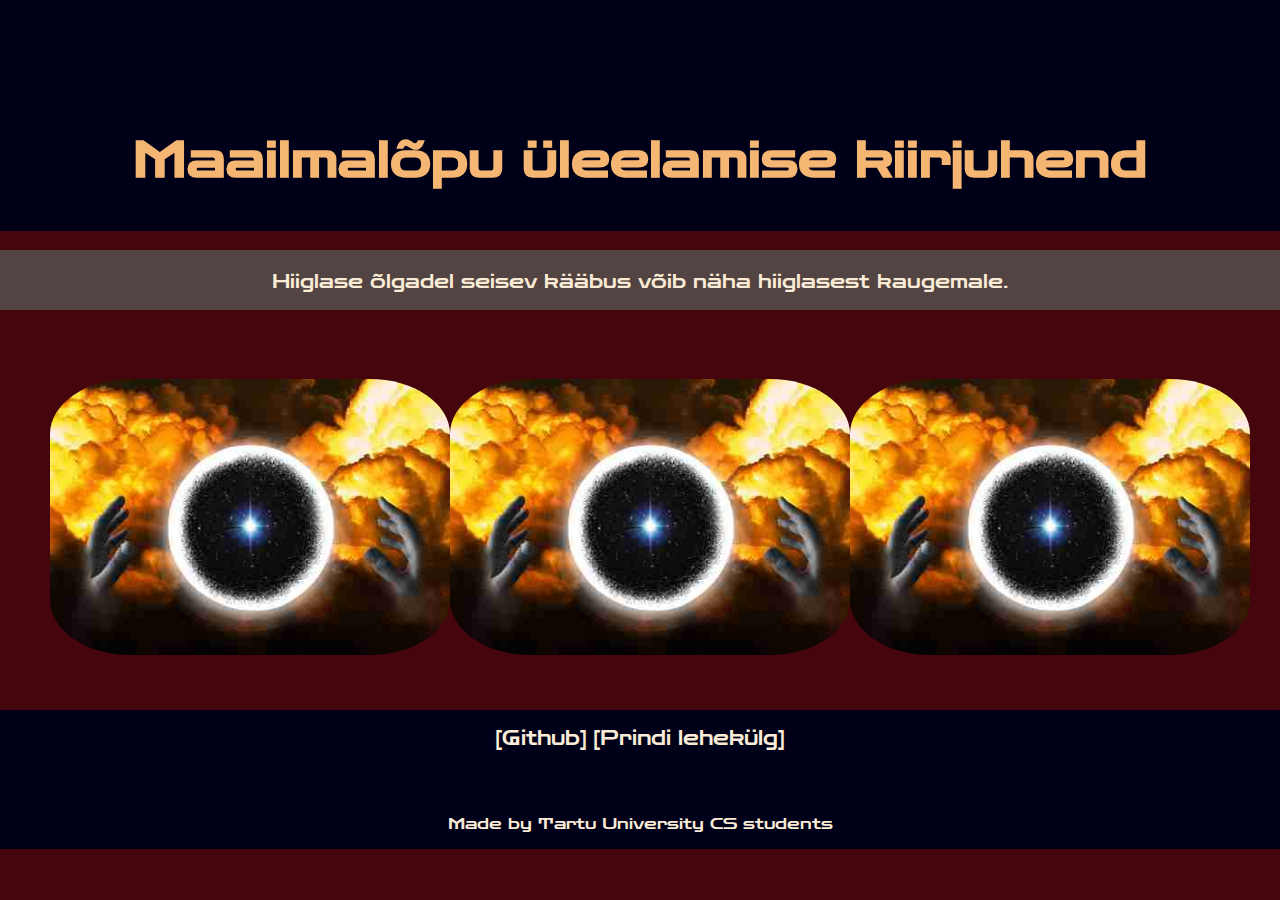
==== index.html @ 7b31a011 "Renamed most html files to match each other" ====
<!DOCTYPE html>
<html lang="et">
<head>
    <meta charset="UTF-8">
    <title>M.Ü.K.</title>
    <link rel="shortcut icon" href="resources\new icon.png">
    <link rel="stylesheet" href="css\main.css">
    <link rel="stylesheet" href="css\index.css">
    <link rel="stylesheet" href="https://fonts.googleapis.com/css?family=Zen Dots">

    <script>
        // Veebilehte värskendades näed uut ja vahvat tsitaati.
        writeRandomQuote = function () {
            var quotes = new Array();
            quotes[0] = "Ükskord me võidame niikuinii.";
            quotes[1] = "Rada, mis on mõeldud sinule, ei pruugi olla nähtaval, aga see ei tähenda, et seda pole olemas.";
            quotes[2] = "Elu on nagu jalgratas — selleks, et tasakaalu hoida, tuleb edasi liikuda.";
            quotes[3] = "Hiiglase õlgadel seisev kääbus võib näha hiiglasest kaugemale.";
            var rand = Math.floor(Math.random()*quotes.length);
            document.write(quotes[rand]);
        }
        </script>
</head>

<body>
    <div class="mustus"><text>hidden</text></div>
    <h1>Maailmalõpu üleelamise kiirjuhend</h1>
    <p class="taustavarviga"><script>writeRandomQuote();</script>
    </p>
    <div class="navigationBar">
        <a class="zoom" href="katariinavaheleht.html"><img src="resources/linkpiltideasemel.jpg" ></a>
        <a class="zoom" href="lisette.html"><img src="resources/linkpiltideasemel.jpg" ></a> 
        <a class="zoom" href ="Rasmusuus.html"><img src="resources/linkpiltideasemel.jpg" ></a> 
    </div> 
    
    <footer>
    <p>
        <a href="https://github.com/flemarrgoL/BM1Go-veebileht">[Github]</a>
        <!-- Javascripti abil saad kergesti lehekülge printida. -->
        <a href="javascript:window.print();">[Prindi lehekülg]</a>
    <p>
    <p>Made by Tartu University CS students</p>

    </footer>
</body>
</html>
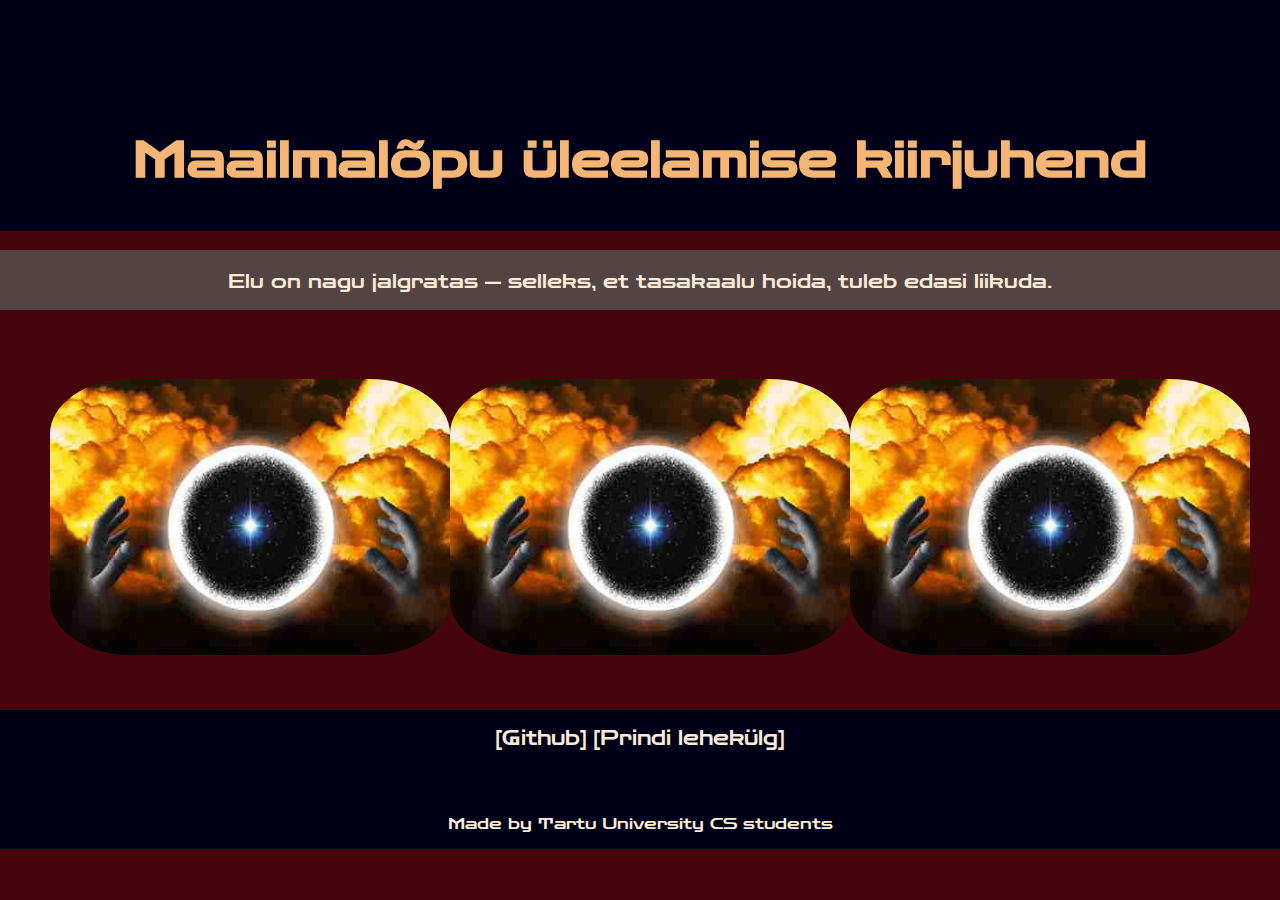
==== commit c2c215d2: "Made sure link to Lisette's site worked" ====
--- a/index.html
+++ b/index.html
@@ -29,7 +29,7 @@
     </p>
     <div class="navigationBar">
         <a class="zoom" href="katariinavaheleht.html"><img src="resources/linkpiltideasemel.jpg" ></a>
-        <a class="zoom" href="lisette.html"><img src="resources/linkpiltideasemel.jpg" ></a> 
+        <a class="zoom" href="lisettevaheleht.html"><img src="resources/linkpiltideasemel.jpg" ></a> 
         <a class="zoom" href ="Rasmusuus.html"><img src="resources/linkpiltideasemel.jpg" ></a> 
     </div> 
     
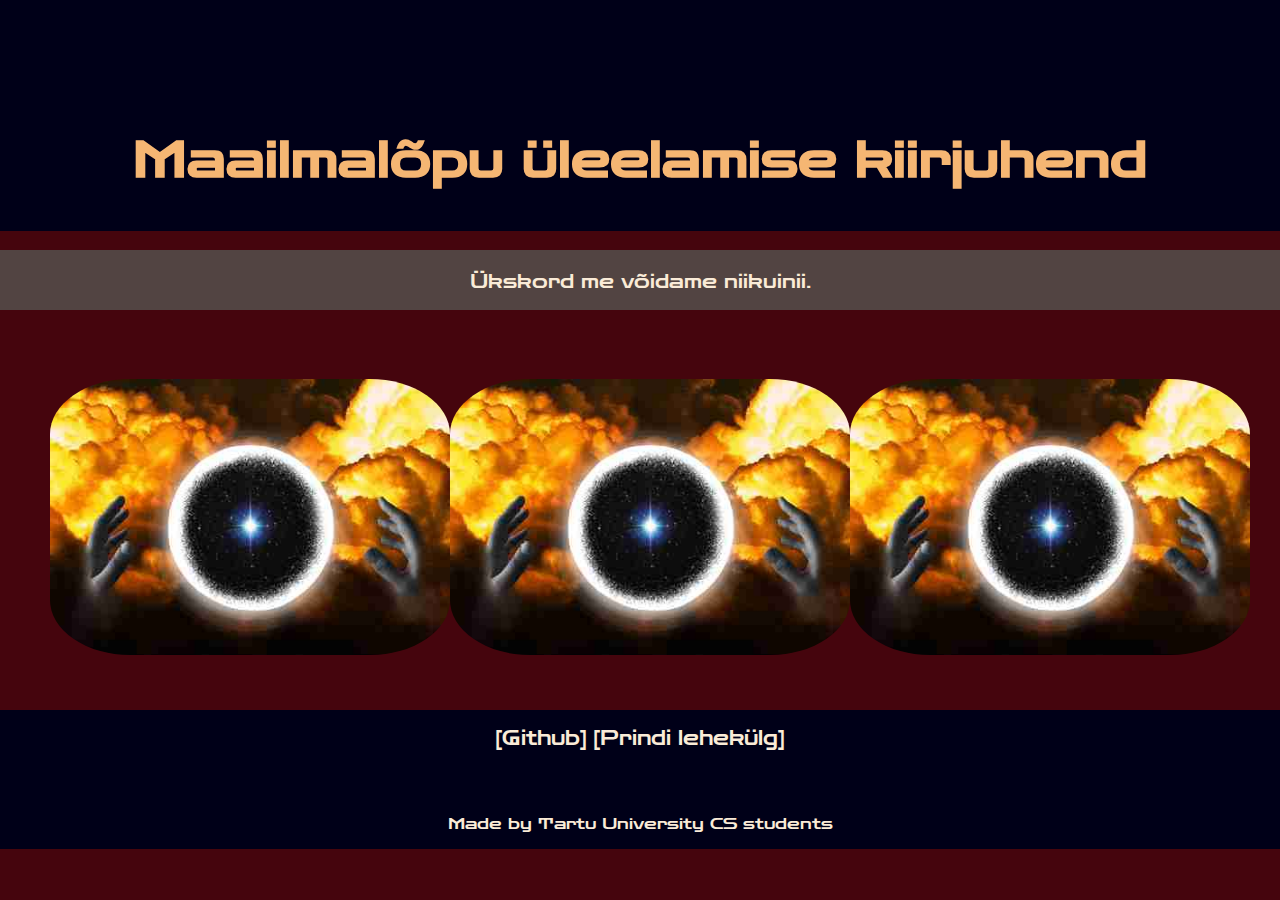
==== commit 9046090f: "minor changes" ====
--- a/index.html
+++ b/index.html
@@ -14,7 +14,7 @@
             var quotes = new Array();
             quotes[0] = "Ükskord me võidame niikuinii.";
             quotes[1] = "Rada, mis on mõeldud sinule, ei pruugi olla nähtaval, aga see ei tähenda, et seda pole olemas.";
-            quotes[2] = "Elu on nagu jalgratas — selleks, et tasakaalu hoida, tuleb edasi liikuda.";
+            quotes[2] = "Elu on nagu jalgratas — selleks, et tasakaalu hoida, tuleb edasi liikuda.";
             quotes[3] = "Hiiglase õlgadel seisev kääbus võib näha hiiglasest kaugemale.";
             var rand = Math.floor(Math.random()*quotes.length);
             document.write(quotes[rand]);
@@ -23,24 +23,25 @@
 </head>
 
 <body>
-    <div class="mustus"><text>hidden</text></div>
-    <h1>Maailmalõpu üleelamise kiirjuhend</h1>
-    <p class="taustavarviga"><script>writeRandomQuote();</script>
-    </p>
-    <div class="navigationBar">
-        <a class="zoom" href="katariinavaheleht.html"><img src="resources/linkpiltideasemel.jpg" ></a>
-        <a class="zoom" href="lisettevaheleht.html"><img src="resources/linkpiltideasemel.jpg" ></a> 
-        <a class="zoom" href ="Rasmusuus.html"><img src="resources/linkpiltideasemel.jpg" ></a> 
-    </div> 
-    
-    <footer>
-    <p>
-        <a href="https://github.com/flemarrgoL/BM1Go-veebileht">[Github]</a>
-        <!-- Javascripti abil saad kergesti lehekülge printida. -->
-        <a href="javascript:window.print();">[Prindi lehekülg]</a>
-    <p>
-    <p>Made by Tartu University CS students</p>
+    <div>
+        <div class="mustus"><text>hidden</text></div>
+        <h1>Maailmalõpu üleelamise kiirjuhend</h1>
+        <p class="taustavarviga"><script>writeRandomQuote();</script></p>
 
-    </footer>
+        <div class="navigationBar">
+            <a class="zoom" href="katariinavaheleht.html"><img class="roundbutton" src="resources/linkpiltideasemel.jpg" ></a>
+            <a class="zoom" href="lisettevaheleht.html"><img class="roundbutton" src="resources/linkpiltideasemel.jpg" ></a> 
+            <a class="zoom" href ="Rasmusuus.html"><img class="roundbutton" src="resources/linkpiltideasemel.jpg" ></a> 
+        </div> 
+        <footer>
+            <p>
+                <a href="https://github.com/flemarrgoL/BM1Go-veebileht">[Github]</a>
+                <!-- Javascripti abil saad kergesti lehekülge printida. -->
+                <a href="javascript:window.print();">[Prindi lehekülg]</a>
+            <p>
+            <p>Made by Tartu University CS students</p>
+
+        </footer>
+    </div>
 </body>
 </html>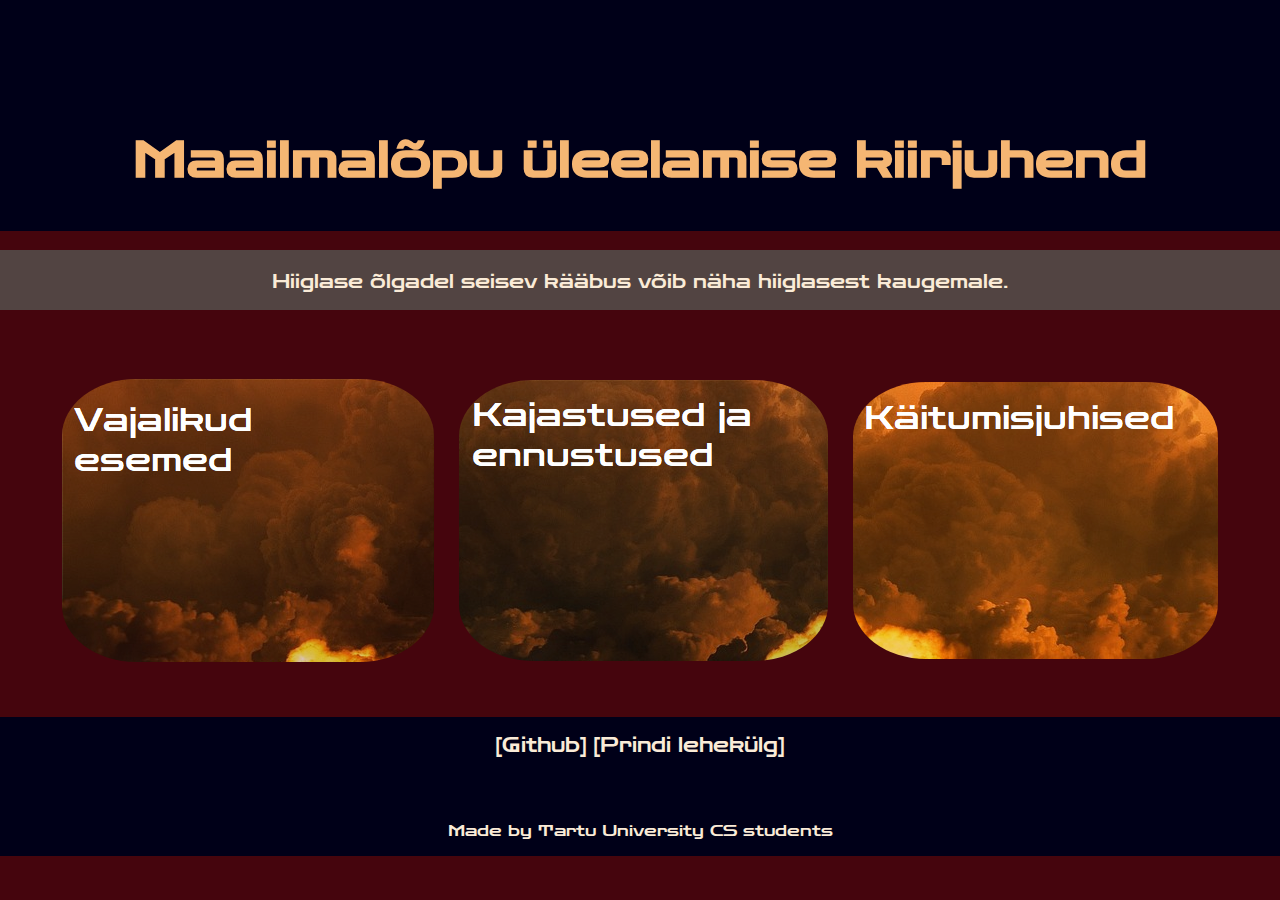
==== commit b59c9465: "Minor changes to index page buttons" ====
--- a/index.html
+++ b/index.html
@@ -29,9 +29,9 @@
         <p class="taustavarviga"><script>writeRandomQuote();</script></p>
 
         <div class="navigationBar">
-            <a class="zoom" href="katariinavaheleht.html"><img class="roundbutton" src="resources/linkpiltideasemel.jpg" ></a>
-            <a class="zoom" href="lisettevaheleht.html"><img class="roundbutton" src="resources/linkpiltideasemel.jpg" ></a> 
-            <a class="zoom" href ="Rasmusuus.html"><img class="roundbutton" src="resources/linkpiltideasemel.jpg" ></a> 
+            <a class="zoom" href="katariinavaheleht.html"><img class="roundbutton" src="resources/NUPP111.png" ></a>
+            <a class="zoom" href="lisettevaheleht.html"><img class="roundbutton" src="resources/NUPP22.png" ></a> 
+            <a class="zoom" href ="Rasmusuus.html"><img class="roundbutton" src="resources/NUPP33.png" ></a> 
         </div> 
         <footer>
             <p>
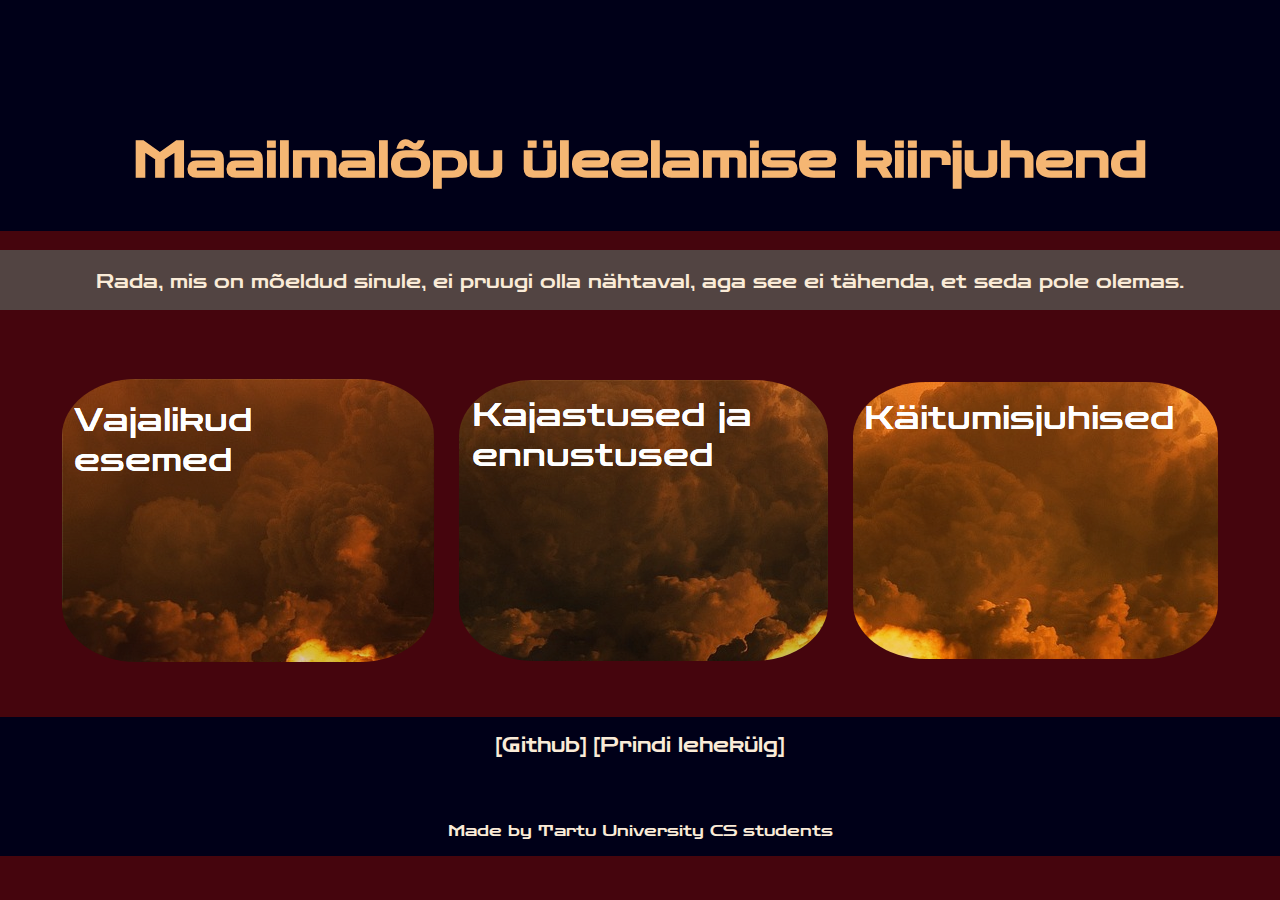
==== commit 620f8694: "Added Estonian comments to JS" ====
--- a/index.html
+++ b/index.html
@@ -36,7 +36,7 @@
         <footer>
             <p>
                 <a href="https://github.com/flemarrgoL/BM1Go-veebileht">[Github]</a>
-                <!-- Javascripti abil saad kergesti lehekülge printida. -->
+                <!-- Javascripti abil prindi lehekülge. -->
                 <a href="javascript:window.print();">[Prindi lehekülg]</a>
             <p>
             <p>Made by Tartu University CS students</p>
